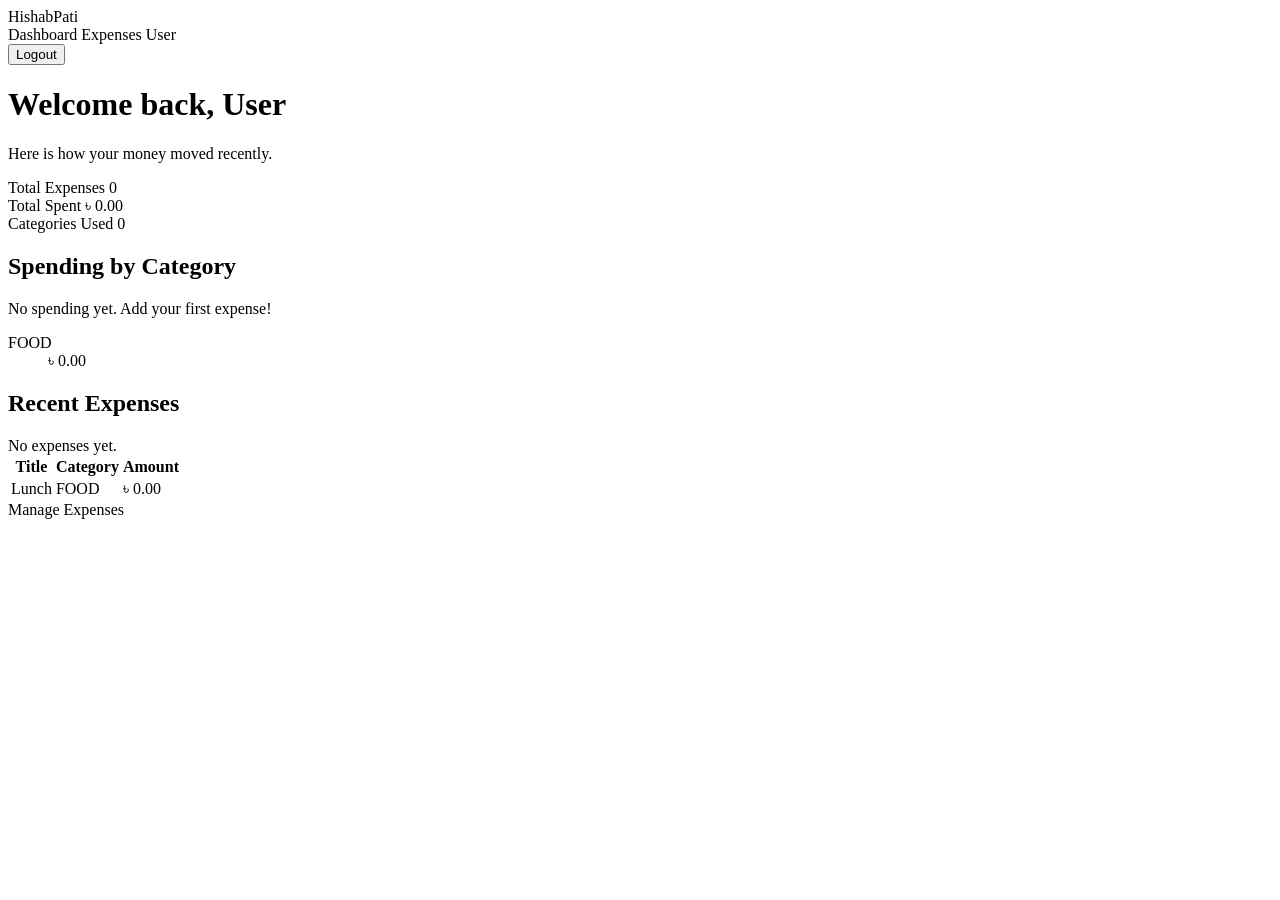
==== src/main/resources/templates/dashboard.html @ 8710046a "Initial commit: HishabPati expense tracker (Spring Boot 4.1.1, Thymeleaf, MongoDB, Security)" ====
<!DOCTYPE html>
<html lang="en" xmlns:th="http://www.thymeleaf.org">
<head>
    <meta charset="UTF-8">
    <meta name="viewport" content="width=device-width, initial-scale=1.0">
    <title>Dashboard - HishabPati</title>
    <link rel="stylesheet" th:href="@{/css/style.css}">
</head>
<body>
<nav class="navbar">
    <div class="navbar-inner">
        <a class="brand" th:href="@{/dashboard}">HishabPati</a>
        <div class="nav-links">
            <a class="active" th:href="@{/dashboard}">Dashboard</a>
            <a th:href="@{/expenses}">Expenses</a>
            <span class="nav-user" th:text="${user.name}">User</span>
            <form class="inline-form" th:action="@{/logout}" method="post">
                <button class="btn btn-ghost" type="submit">Logout</button>
            </form>
        </div>
    </div>
</nav>

<main class="container">
    <h1 class="page-title">Welcome back, <span th:text="${user.name}">User</span></h1>
    <p class="page-subtitle">Here is how your money moved recently.</p>

    <div class="stats">
        <div class="stat-card">
            <span class="stat-label">Total Expenses</span>
            <span class="stat-value" th:text="${metrics.totalExpenses}">0</span>
        </div>
        <div class="stat-card">
            <span class="stat-label">Total Spent</span>
            <span class="stat-value accent" th:text="${'৳ ' + #numbers.formatDecimal(metrics.totalSpent, 1, 2)}">৳ 0.00</span>
        </div>
        <div class="stat-card">
            <span class="stat-label">Categories Used</span>
            <span class="stat-value" th:text="${metrics.categoryTotals.size()}">0</span>
        </div>
    </div>

    <div class="grid-2">
        <section class="card">
            <h2>Spending by Category</h2>
            <div class="empty" th:if="${#lists.isEmpty(metrics.categoryTotals)}">
                No spending yet. Add your first expense!
            </div>
            <dl class="breakdown" th:if="${!#lists.isEmpty(metrics.categoryTotals)}">
                <div class="breakdown-row" th:each="cat : ${metrics.categoryTotals}">
                    <dt th:text="${cat.category}">FOOD</dt>
                    <div class="bar-wrapper">
                        <div class="bar" th:style="'width:' + (${cat.total} * 100 / ${metrics.totalSpent}) + '%'"></div>
                    </div>
                    <dd th:text="${'৳ ' + #numbers.formatDecimal(cat.total, 1, 2)}">৳ 0.00</dd>
                </div>
            </dl>
        </section>

        <section class="card">
            <h2>Recent Expenses</h2>
            <div class="empty" th:if="${#lists.isEmpty(recentExpenses)}">No expenses yet.</div>
            <table class="table" th:if="${!#lists.isEmpty(recentExpenses)}">
                <thead>
                <tr>
                    <th>Title</th>
                    <th>Category</th>
                    <th>Amount</th>
                </tr>
                </thead>
                <tbody>
                <tr th:each="expense : ${recentExpenses}">
                    <td th:text="${expense.title}">Lunch</td>
                    <td><span class="badge" th:text="${expense.category}">FOOD</span></td>
                    <td th:text="${'৳ ' + #numbers.formatDecimal(expense.amount, 1, 2)}">৳ 0.00</td>
                </tr>
                </tbody>
            </table>
            <a class="btn btn-primary" th:href="@{/expenses}">Manage Expenses</a>
        </section>
    </div>
</main>
</body>
</html>
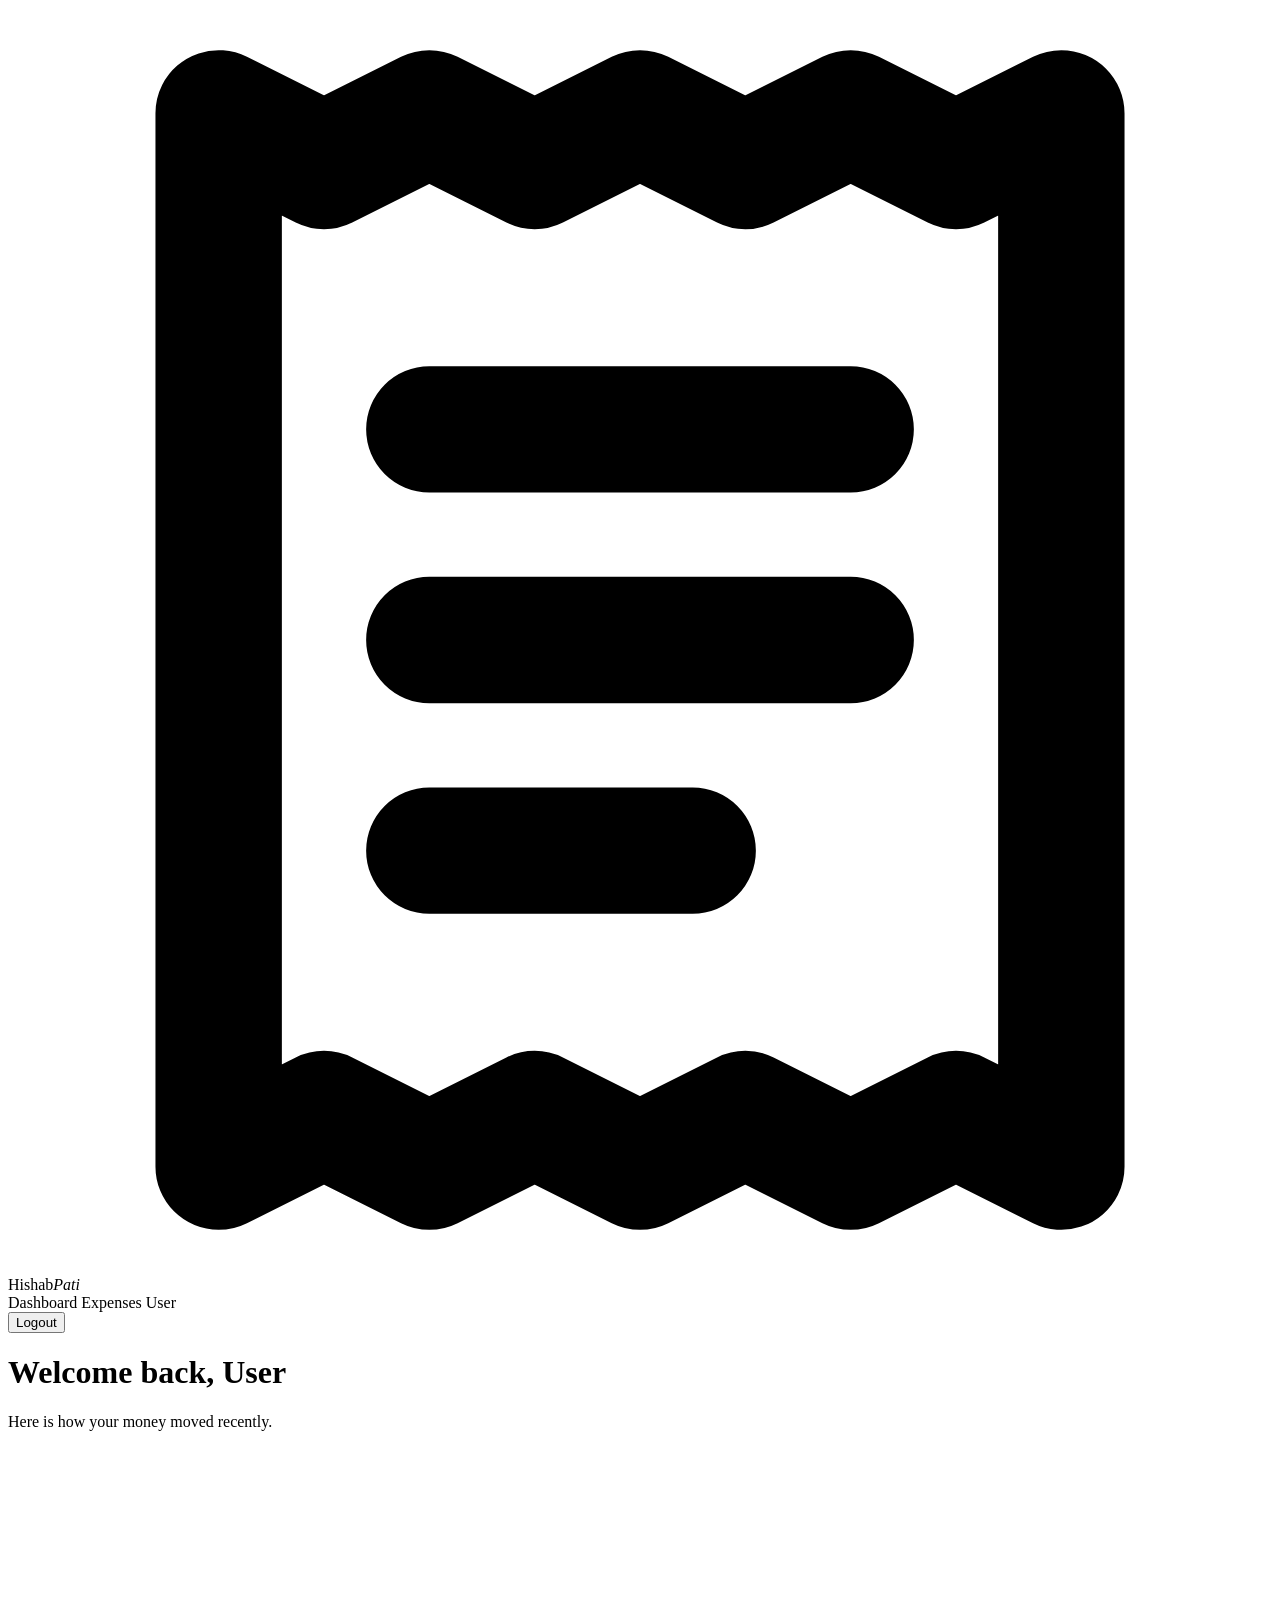
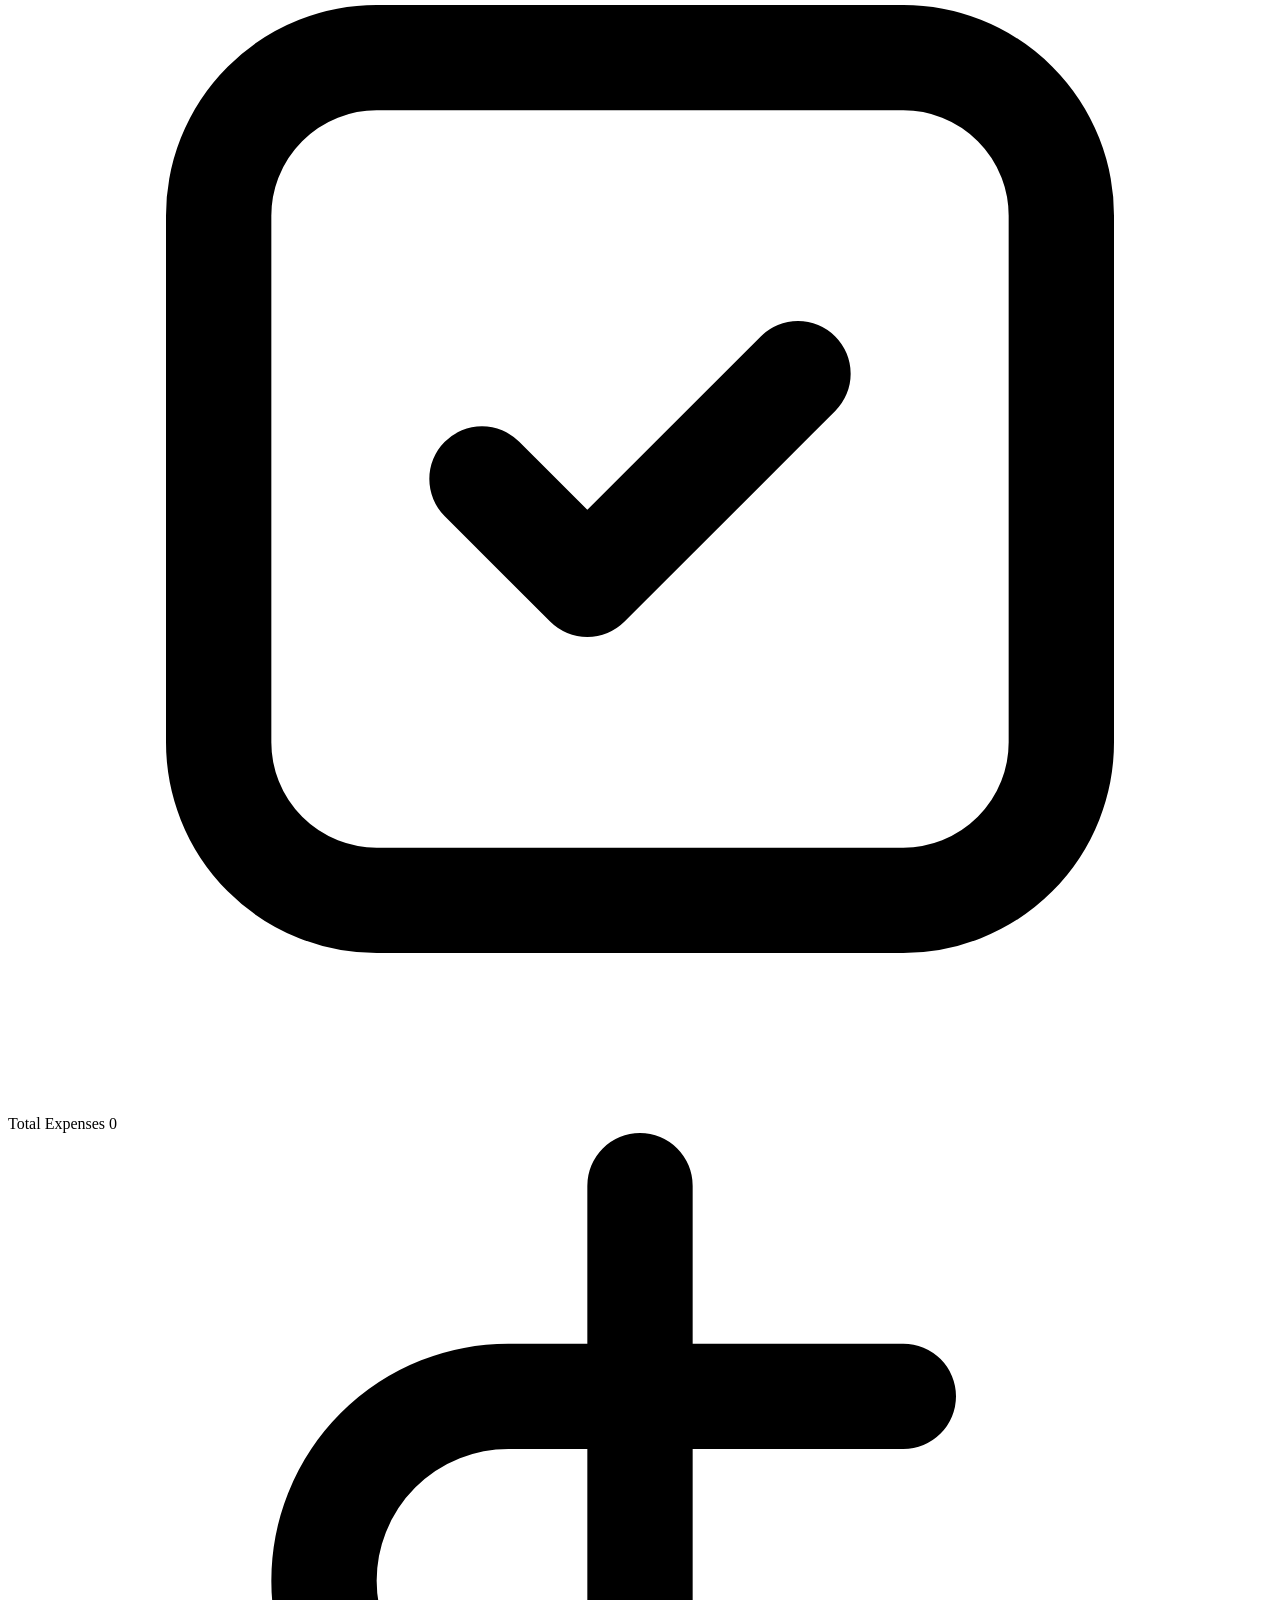
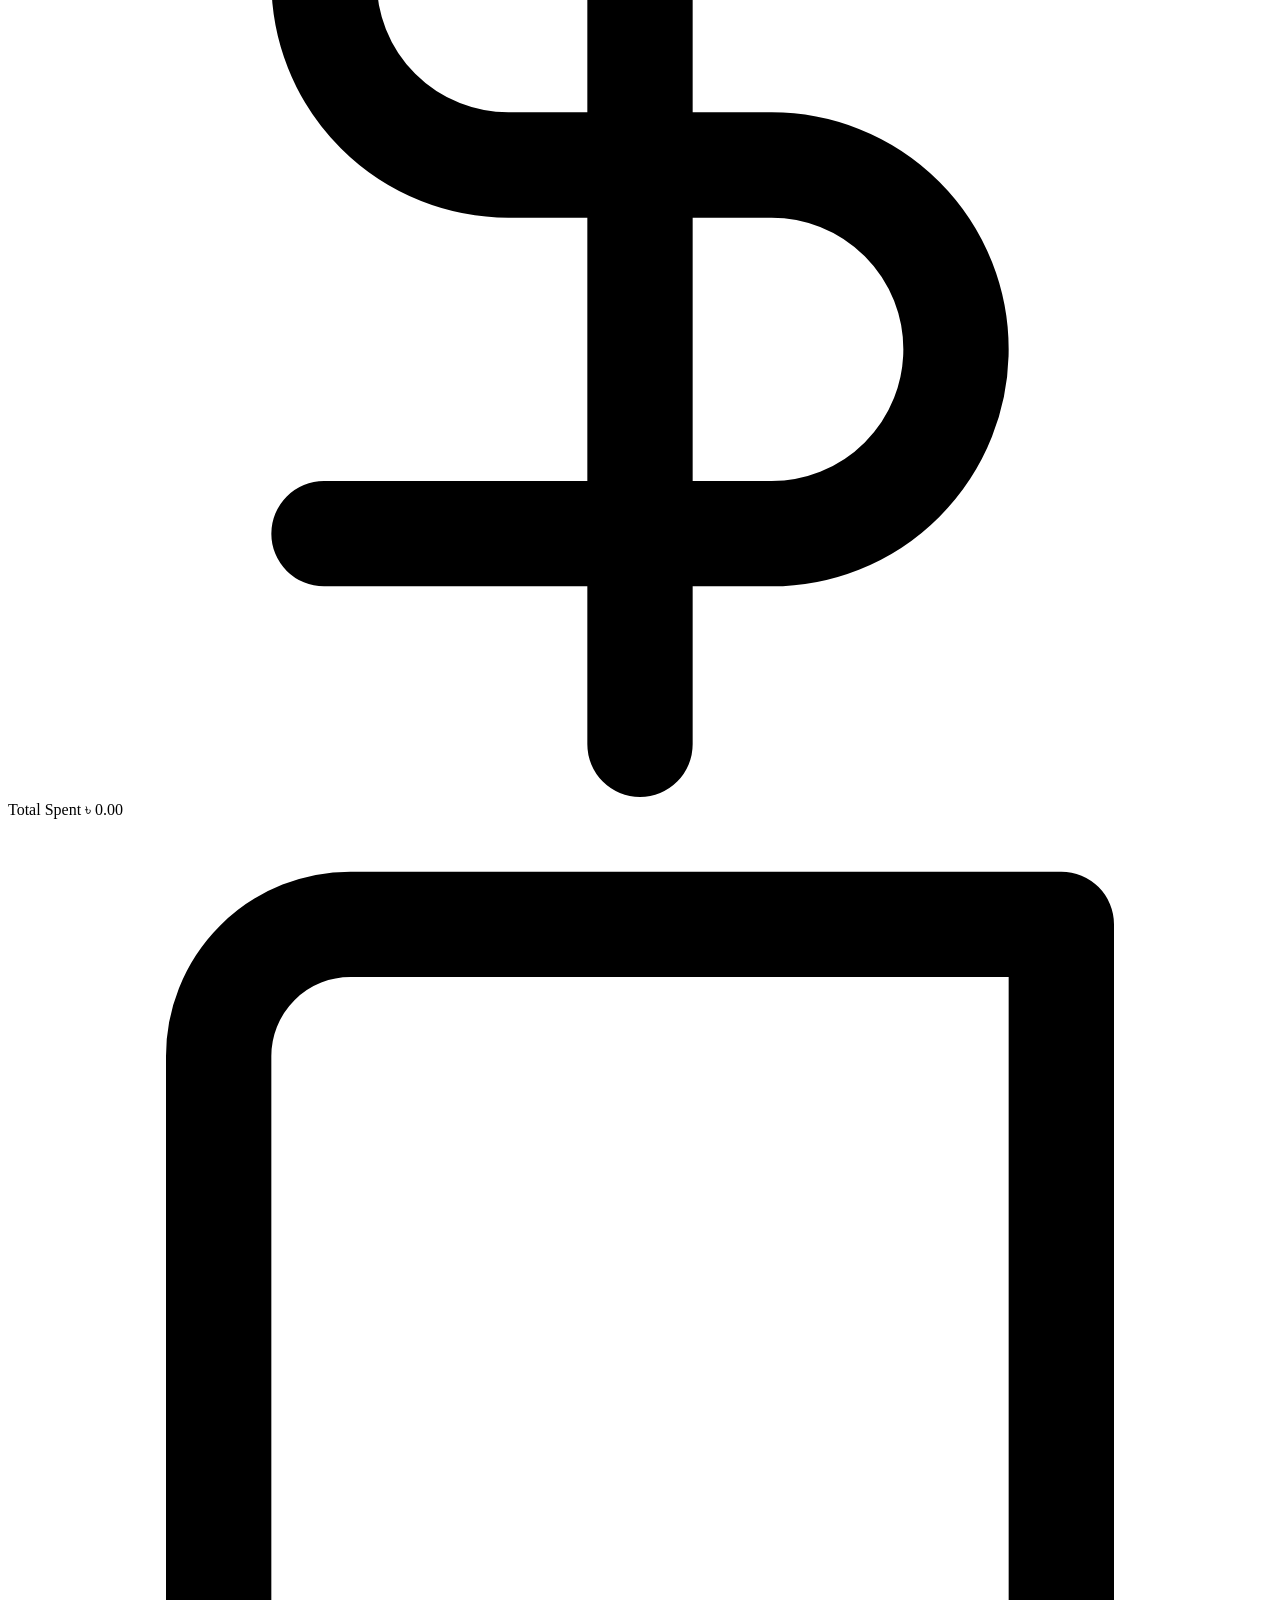
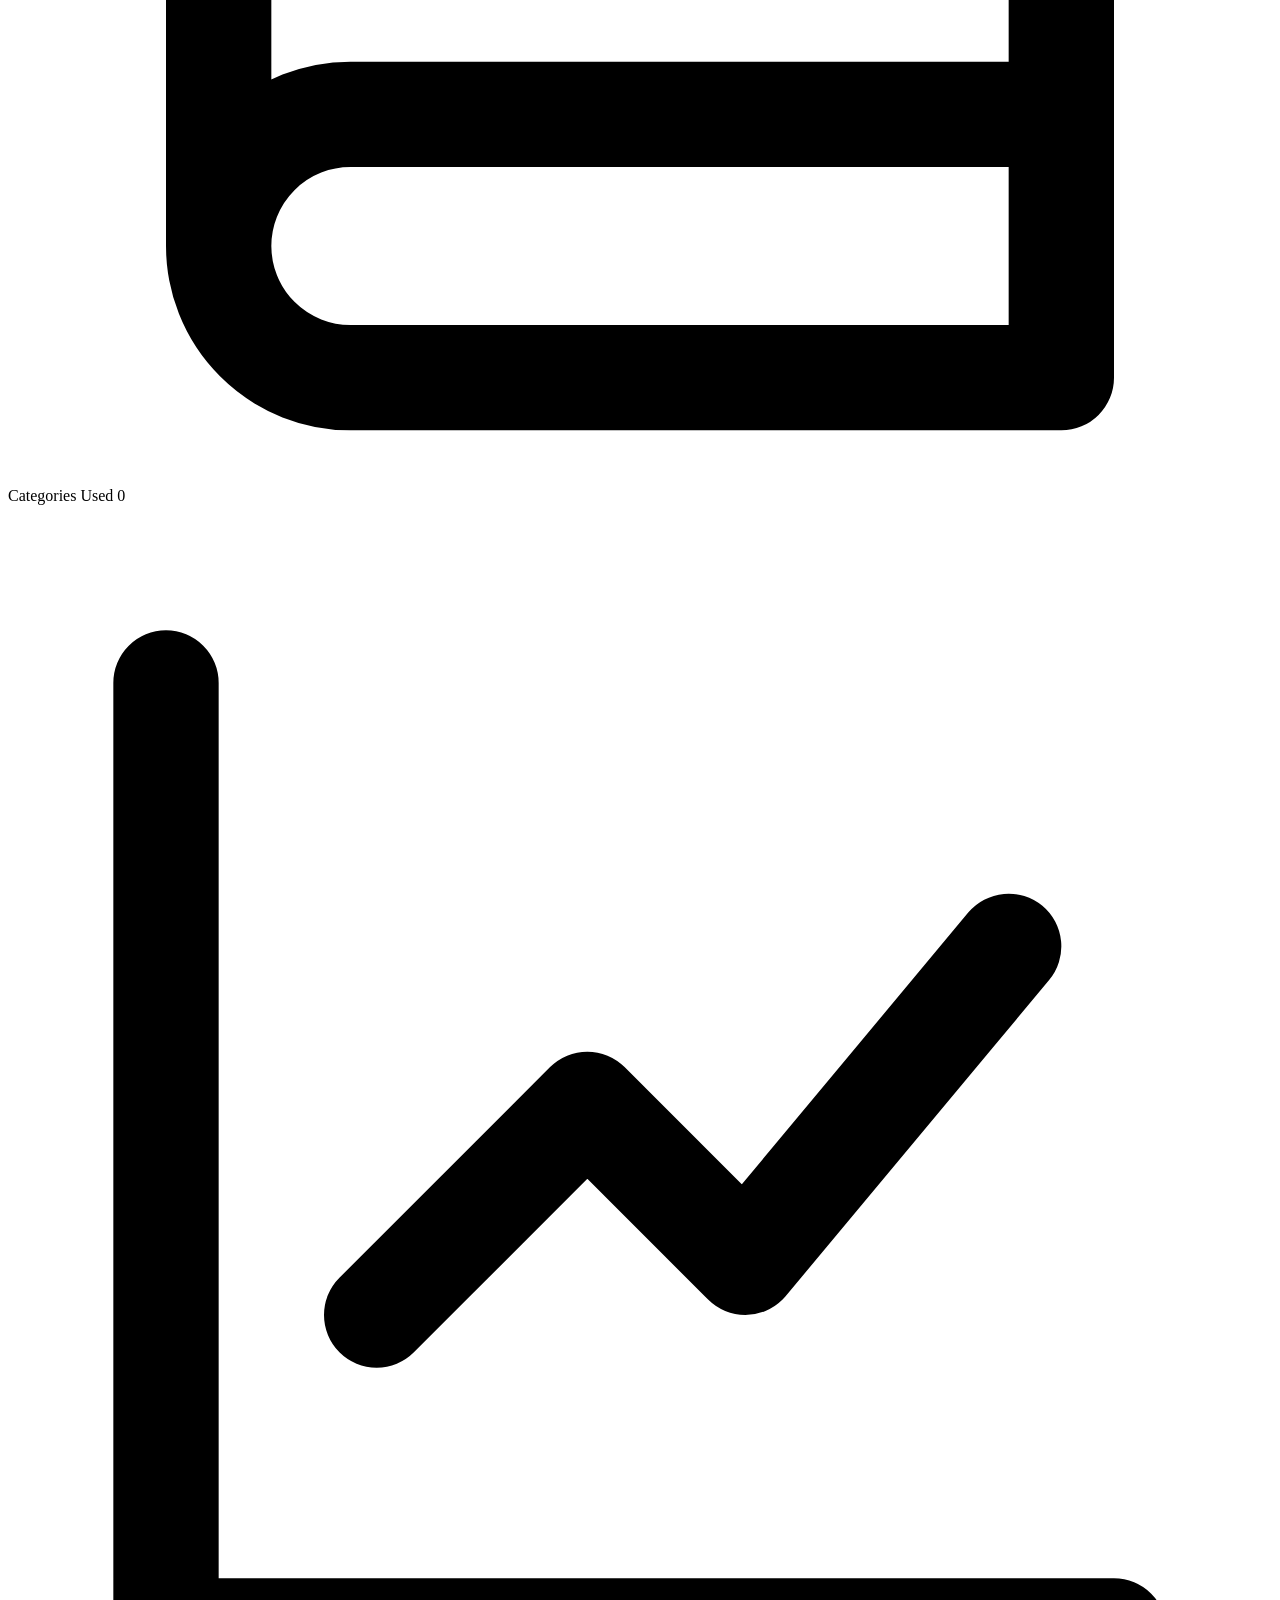
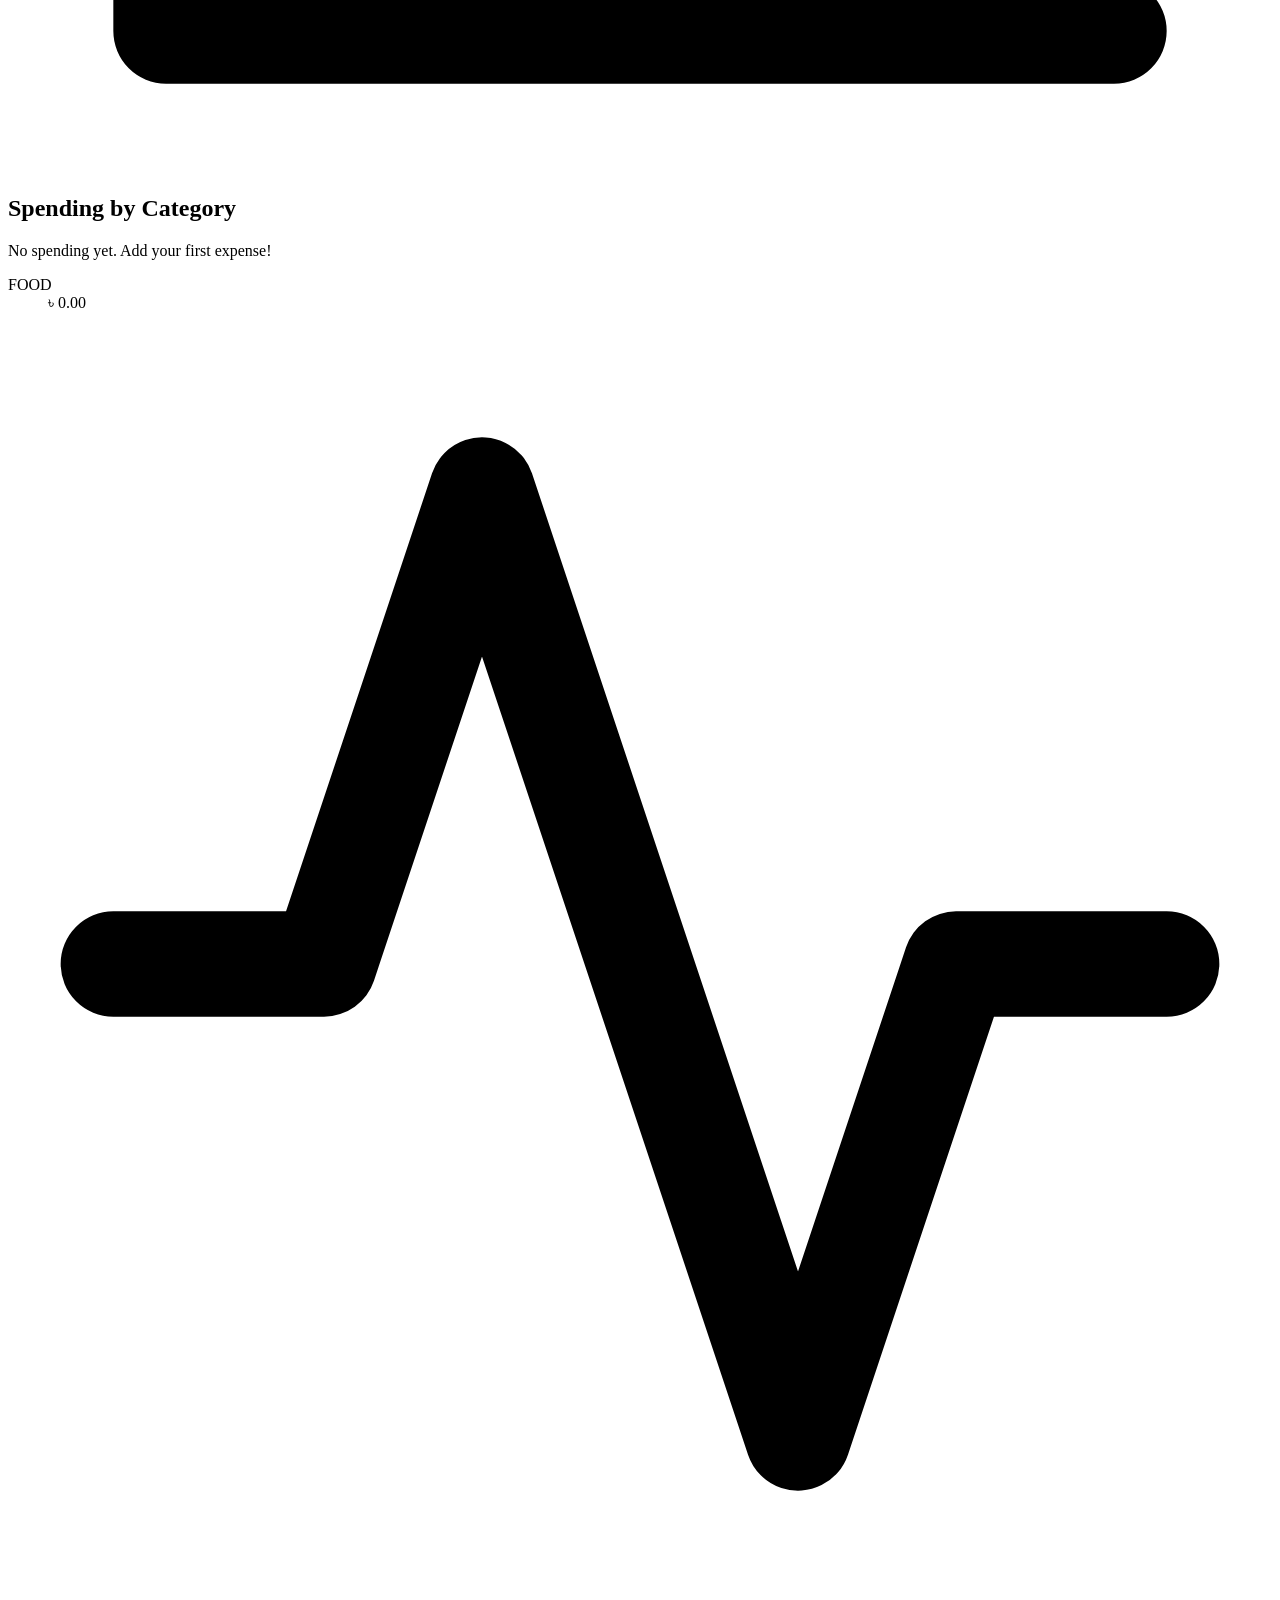
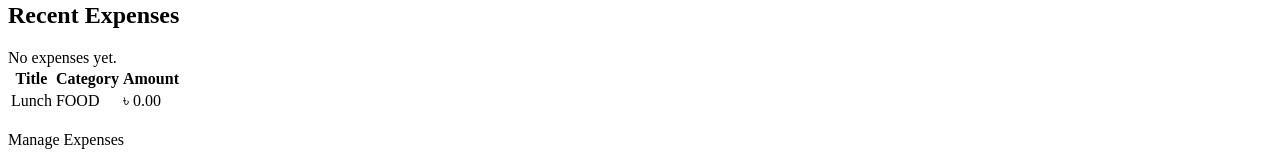
==== commit 5de14fed: "Redesign frontend: premium dark theme, logos, icons and animations - Rewrite landing page with anima" ====
--- a/src/main/resources/templates/dashboard.html
+++ b/src/main/resources/templates/dashboard.html
@@ -7,9 +7,24 @@
     <link rel="stylesheet" th:href="@{/css/style.css}">
 </head>
 <body>
+<div class="backdrop" aria-hidden="true">
+    <div class="blob a"></div>
+    <div class="blob b"></div>
+    <div class="blob c"></div>
+</div>
+<div class="grid-overlay" aria-hidden="true"></div>
+
 <nav class="navbar">
     <div class="navbar-inner">
-        <a class="brand" th:href="@{/dashboard}">HishabPati</a>
+        <a class="brand" th:href="@{/dashboard}">
+            <span class="logo-wrap">
+                <svg viewBox="0 0 24 24" fill="none" stroke="currentColor" stroke-width="2.4" stroke-linecap="round" stroke-linejoin="round">
+                    <path d="M4 2v20l2-1 2 1 2-1 2 1 2-1 2 1 2-1 2 1V2l-2 1-2-1-2 1-2-1-2 1-2-1-2 1-2-1z"/>
+                    <path d="M8 8h8M8 12h8M8 16h5"/>
+                </svg>
+            </span>
+            Hishab<em>Pati</em>
+        </a>
         <div class="nav-links">
             <a class="active" th:href="@{/dashboard}">Dashboard</a>
             <a th:href="@{/expenses}">Expenses</a>
@@ -22,27 +37,55 @@
 </nav>
 
 <main class="container">
-    <h1 class="page-title">Welcome back, <span th:text="${user.name}">User</span></h1>
+    <h1 class="page-title">Welcome back, <span class="gradient-text" th:text="${user.name}">User</span></h1>
     <p class="page-subtitle">Here is how your money moved recently.</p>
 
     <div class="stats">
         <div class="stat-card">
-            <span class="stat-label">Total Expenses</span>
-            <span class="stat-value" th:text="${metrics.totalExpenses}">0</span>
+            <span class="stat-icon">
+                <svg viewBox="0 0 24 24" fill="none" stroke="currentColor" stroke-width="2" stroke-linecap="round" stroke-linejoin="round">
+                    <rect x="4" y="4" width="16" height="16" rx="3"/><path d="M9 12l2 2 4-4"/>
+                </svg>
+            </span>
+            <span class="stat-body">
+                <span class="stat-label">Total Expenses</span>
+                <span class="stat-value" th:text="${metrics.totalExpenses}">0</span>
+            </span>
         </div>
         <div class="stat-card">
-            <span class="stat-label">Total Spent</span>
-            <span class="stat-value accent" th:text="${'৳ ' + #numbers.formatDecimal(metrics.totalSpent, 1, 2)}">৳ 0.00</span>
+            <span class="stat-icon">
+                <svg viewBox="0 0 24 24" fill="none" stroke="currentColor" stroke-width="2" stroke-linecap="round" stroke-linejoin="round">
+                    <path d="M12 1v22M17 5H9.5a3.5 3.5 0 0 0 0 7h5a3.5 3.5 0 0 1 0 7H6"/>
+                </svg>
+            </span>
+            <span class="stat-body">
+                <span class="stat-label">Total Spent</span>
+                <span class="stat-value accent" th:text="${'৳ ' + #numbers.formatDecimal(metrics.totalSpent, 1, 2)}">৳ 0.00</span>
+            </span>
         </div>
         <div class="stat-card">
-            <span class="stat-label">Categories Used</span>
-            <span class="stat-value" th:text="${metrics.categoryTotals.size()}">0</span>
+            <span class="stat-icon">
+                <svg viewBox="0 0 24 24" fill="none" stroke="currentColor" stroke-width="2" stroke-linecap="round" stroke-linejoin="round">
+                    <path d="M4 19.5A2.5 2.5 0 0 1 6.5 17H20M4 19.5A2.5 2.5 0 0 0 6.5 22H20V2H6.5A2.5 2.5 0 0 0 4 4.5v15z"/>
+                </svg>
+            </span>
+            <span class="stat-body">
+                <span class="stat-label">Categories Used</span>
+                <span class="stat-value" th:text="${metrics.categoryTotals.size()}">0</span>
+            </span>
         </div>
     </div>
 
     <div class="grid-2">
         <section class="card">
-            <h2>Spending by Category</h2>
+            <h2>
+                <span class="card-ico">
+                    <svg viewBox="0 0 24 24" fill="none" stroke="currentColor" stroke-width="2" stroke-linecap="round" stroke-linejoin="round">
+                        <path d="M3 3v18h18M7 15l4-4 3 3 5-6"/>
+                    </svg>
+                </span>
+                Spending by Category
+            </h2>
             <div class="empty" th:if="${#lists.isEmpty(metrics.categoryTotals)}">
                 No spending yet. Add your first expense!
             </div>
@@ -58,25 +101,36 @@
         </section>
 
         <section class="card">
-            <h2>Recent Expenses</h2>
+            <h2>
+                <span class="card-ico amber">
+                    <svg viewBox="0 0 24 24" fill="none" stroke="currentColor" stroke-width="2" stroke-linecap="round" stroke-linejoin="round">
+                        <path d="M22 12h-4l-3 9L9 3l-3 9H2"/>
+                    </svg>
+                </span>
+                Recent Expenses
+            </h2>
             <div class="empty" th:if="${#lists.isEmpty(recentExpenses)}">No expenses yet.</div>
-            <table class="table" th:if="${!#lists.isEmpty(recentExpenses)}">
-                <thead>
-                <tr>
-                    <th>Title</th>
-                    <th>Category</th>
-                    <th>Amount</th>
-                </tr>
-                </thead>
-                <tbody>
-                <tr th:each="expense : ${recentExpenses}">
-                    <td th:text="${expense.title}">Lunch</td>
-                    <td><span class="badge" th:text="${expense.category}">FOOD</span></td>
-                    <td th:text="${'৳ ' + #numbers.formatDecimal(expense.amount, 1, 2)}">৳ 0.00</td>
-                </tr>
-                </tbody>
-            </table>
-            <a class="btn btn-primary" th:href="@{/expenses}">Manage Expenses</a>
+            <div class="table-wrap" th:if="${!#lists.isEmpty(recentExpenses)}">
+                <table class="table">
+                    <thead>
+                    <tr>
+                        <th>Title</th>
+                        <th>Category</th>
+                        <th>Amount</th>
+                    </tr>
+                    </thead>
+                    <tbody>
+                    <tr th:each="expense : ${recentExpenses}">
+                        <td th:text="${expense.title}">Lunch</td>
+                        <td><span class="badge" th:text="${expense.category}">FOOD</span></td>
+                        <td class="amount" th:text="${'৳ ' + #numbers.formatDecimal(expense.amount, 1, 2)}">৳ 0.00</td>
+                    </tr>
+                    </tbody>
+                </table>
+            </div>
+            <div style="margin-top: 18px;">
+                <a class="btn btn-primary" th:href="@{/expenses}">Manage Expenses</a>
+            </div>
         </section>
     </div>
 </main>
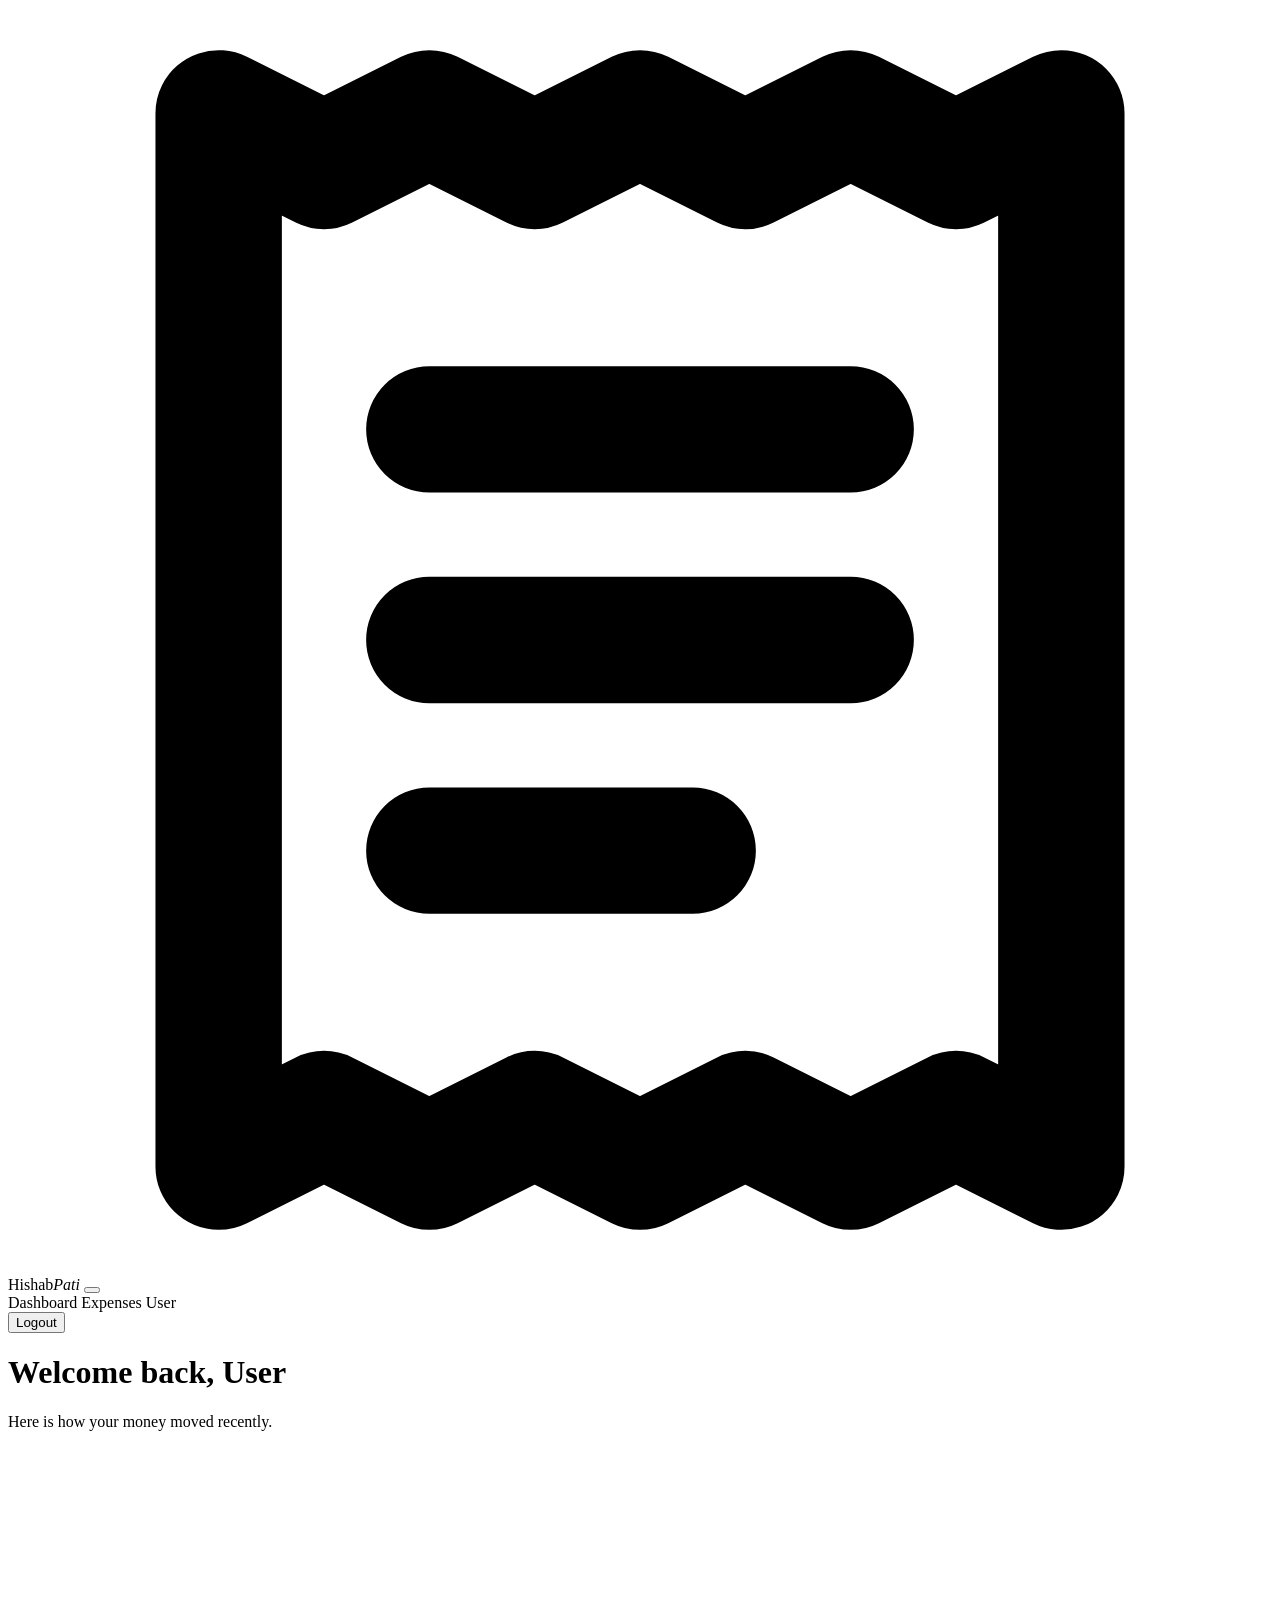
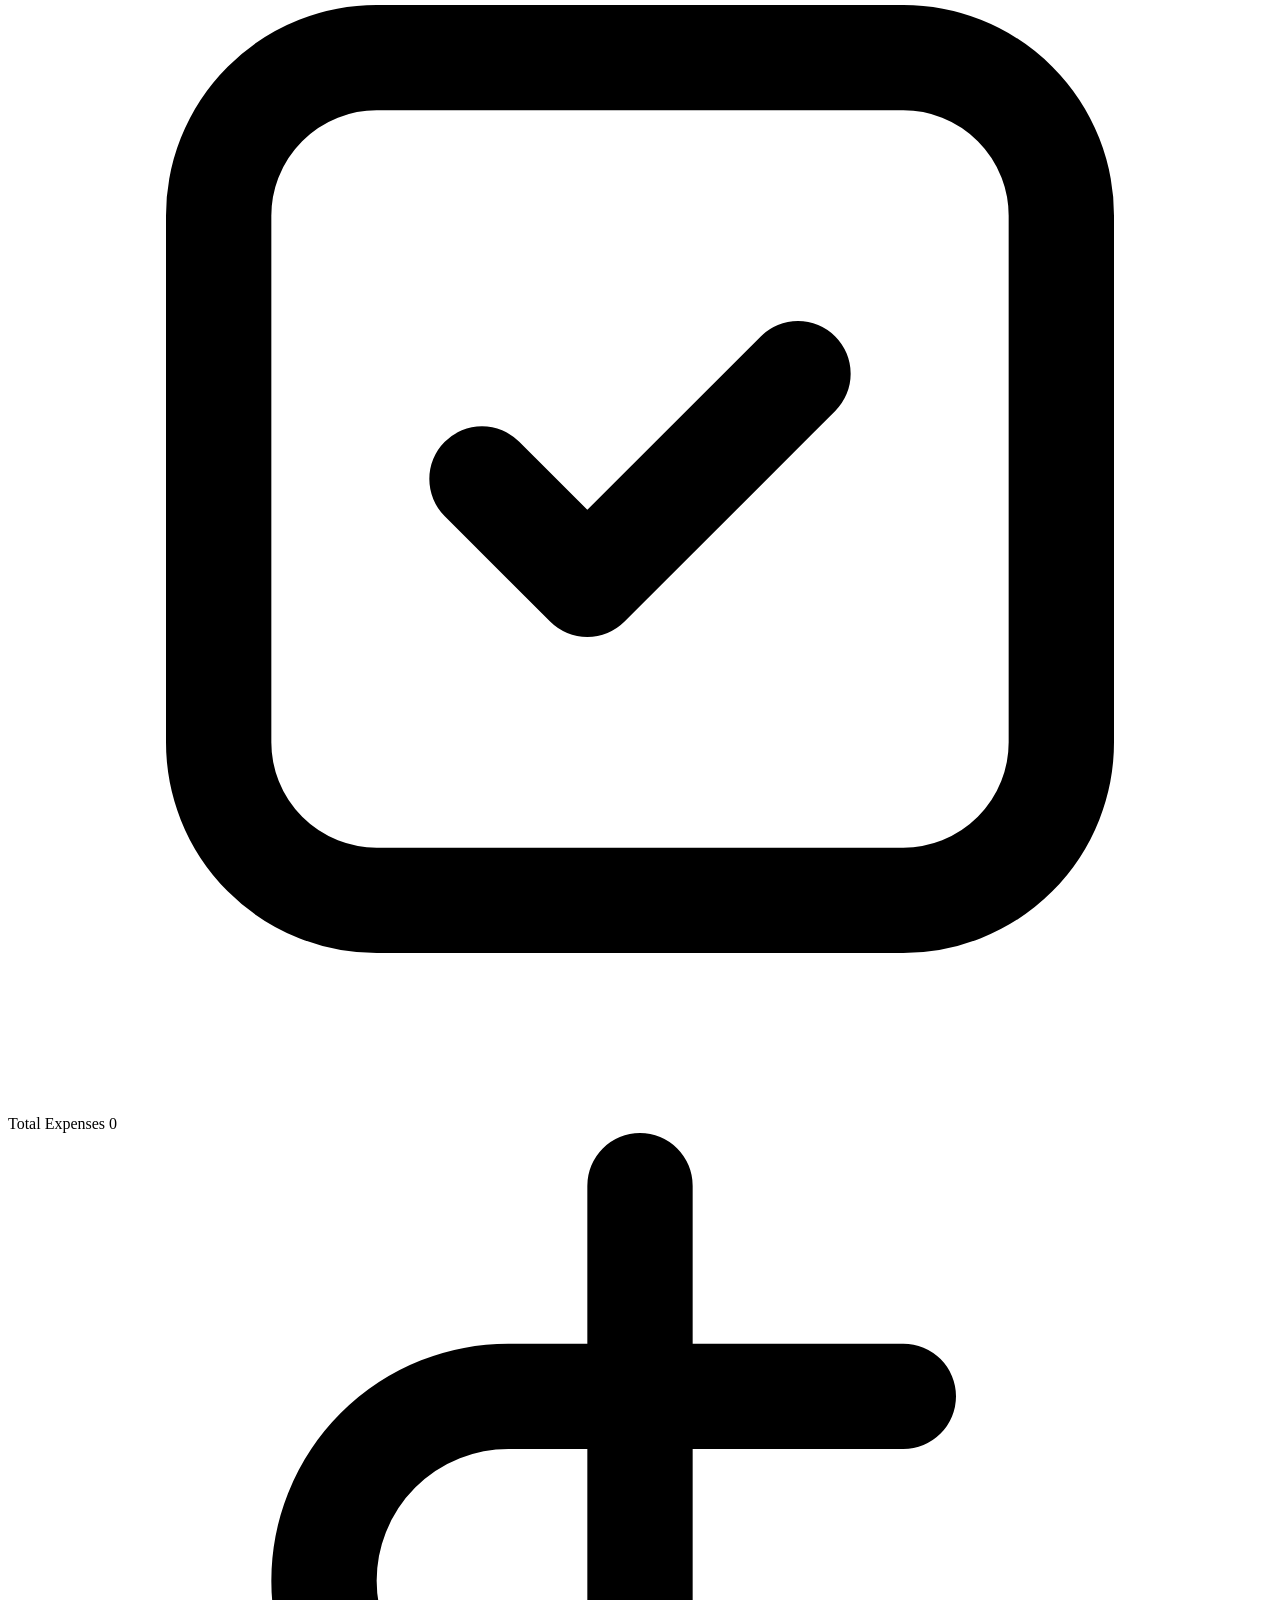
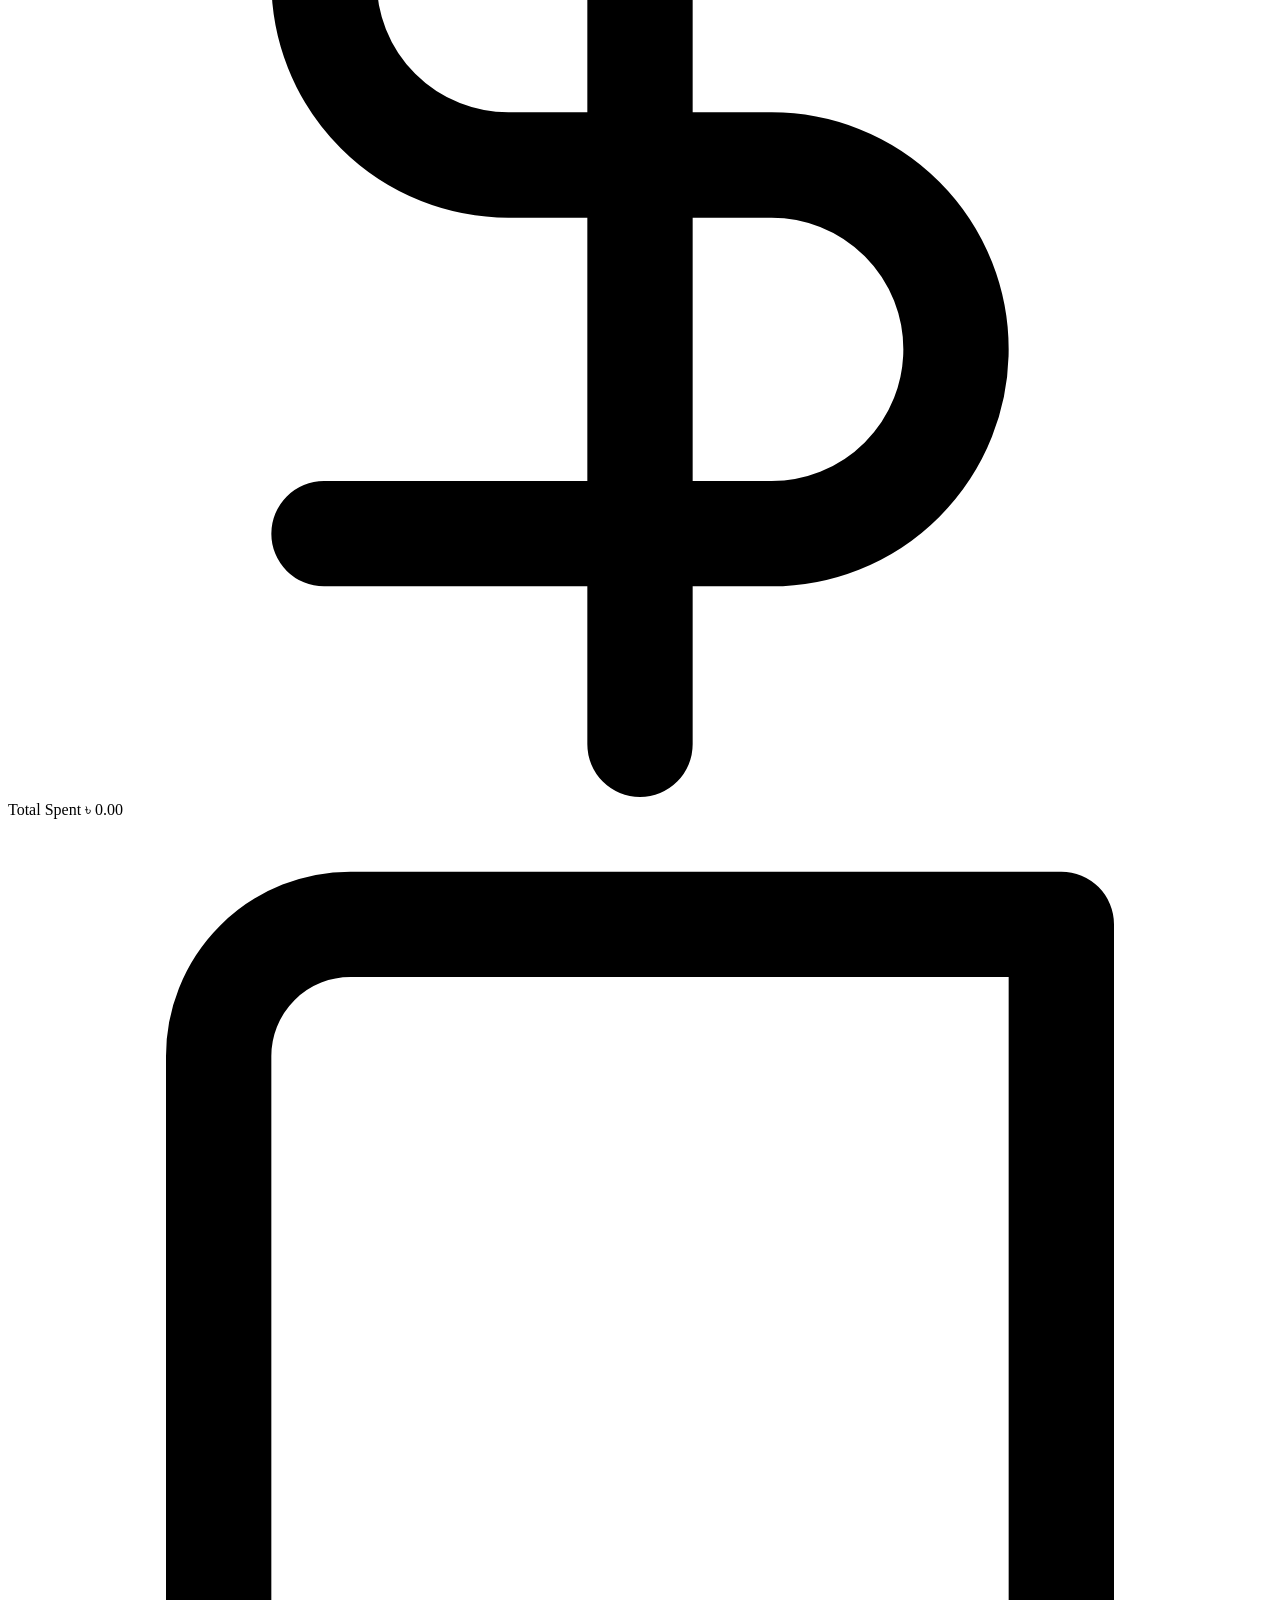
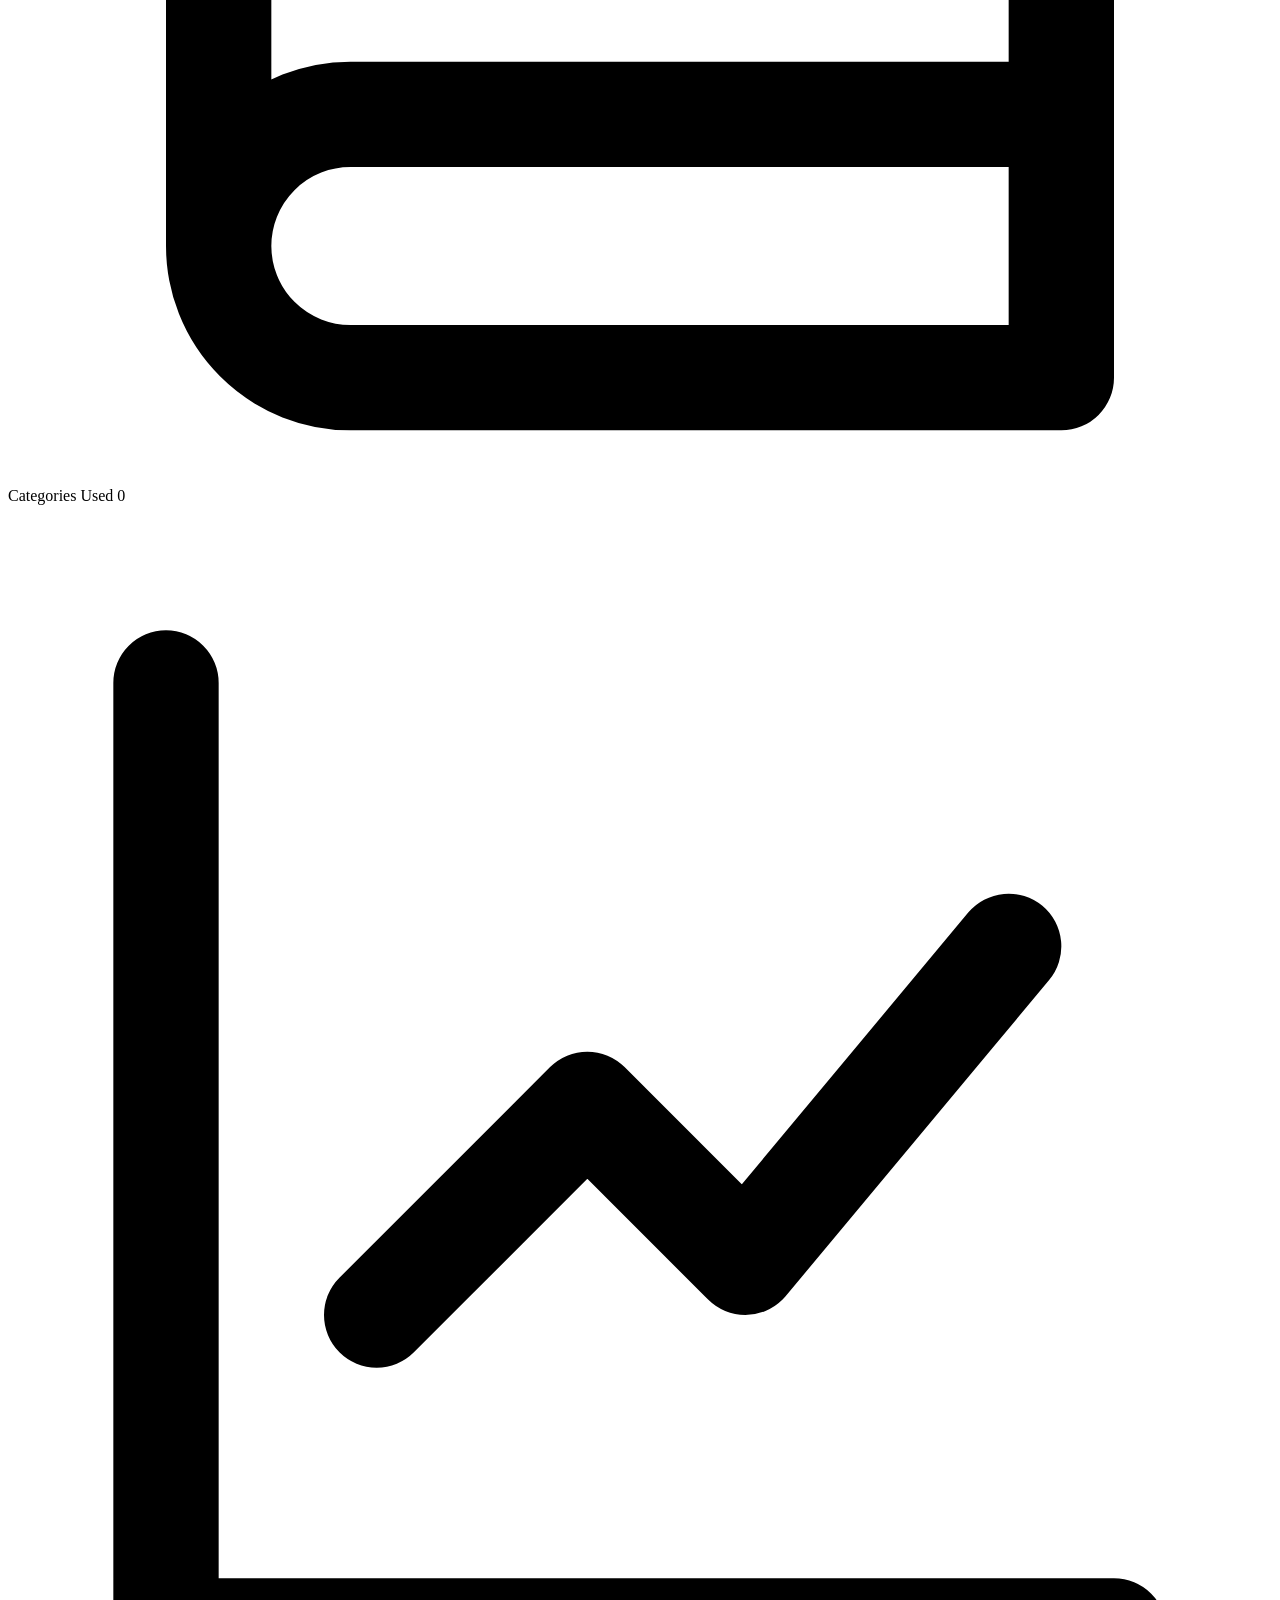
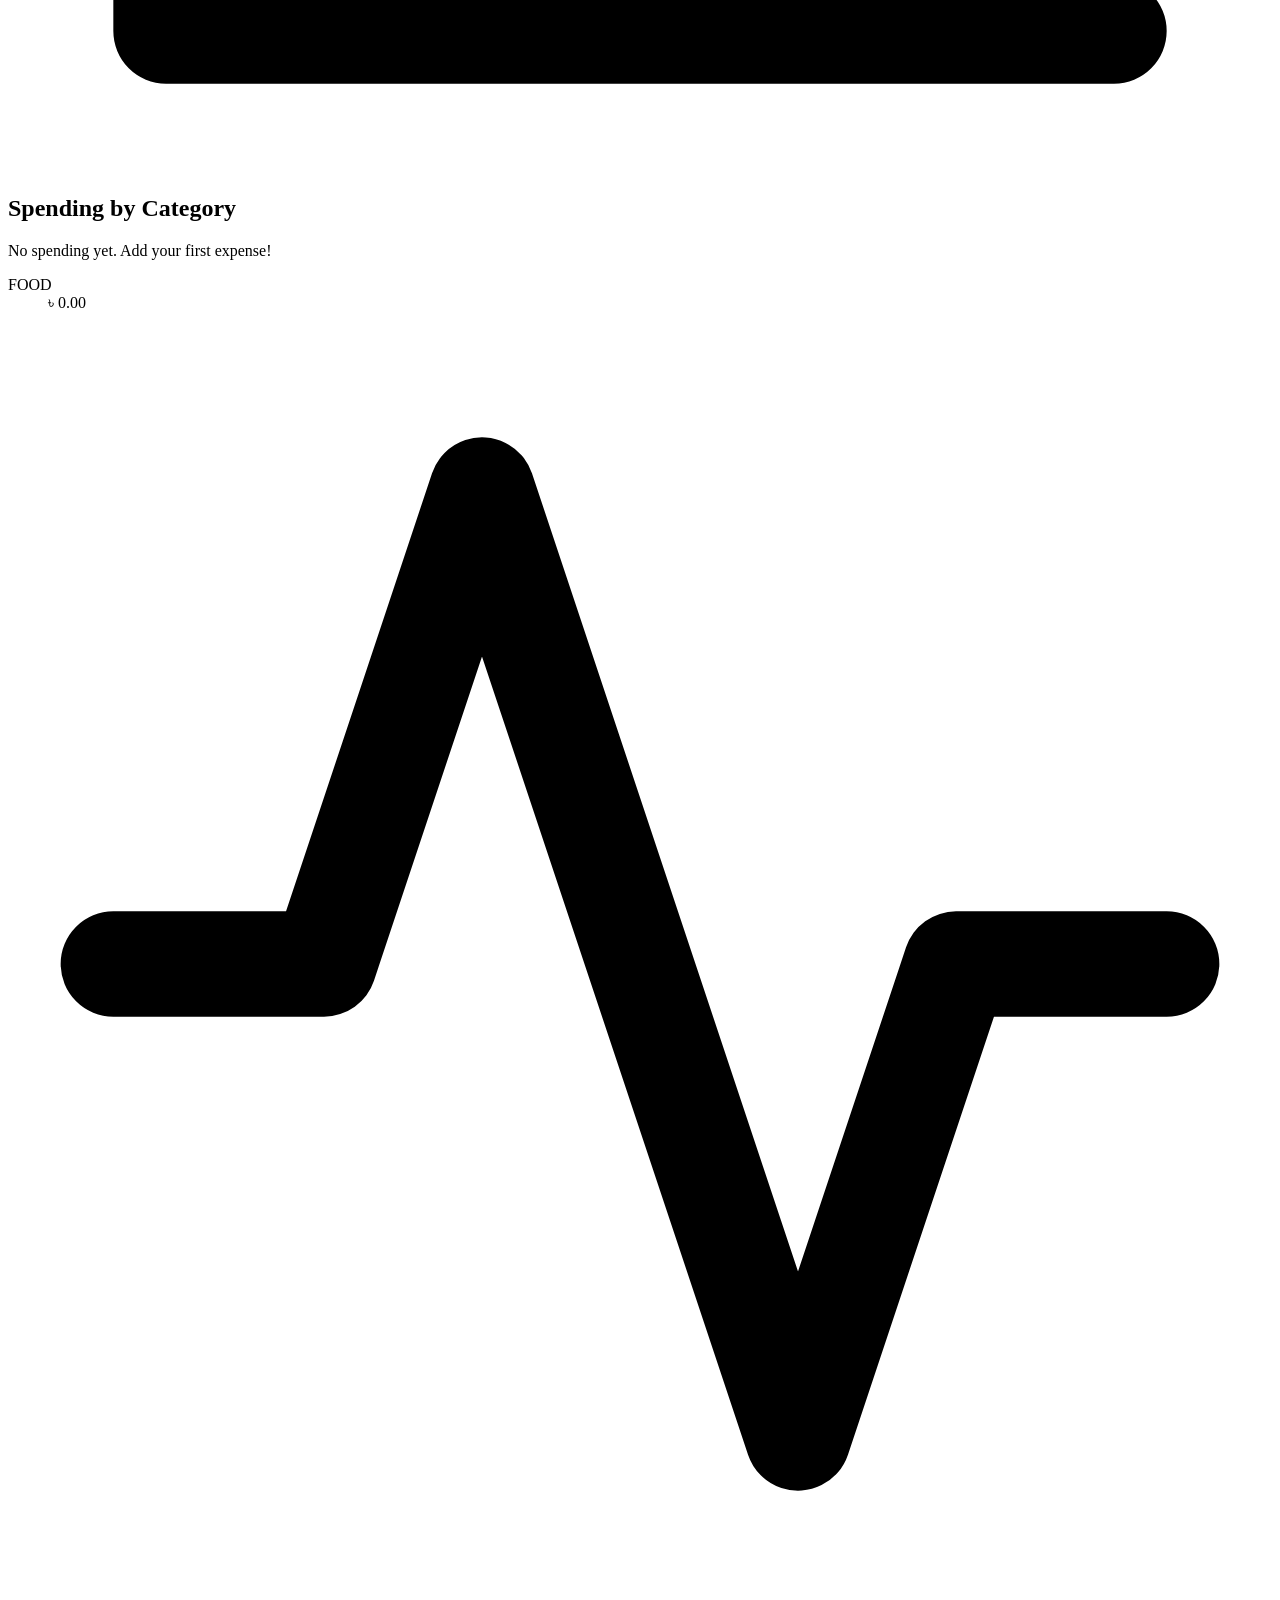
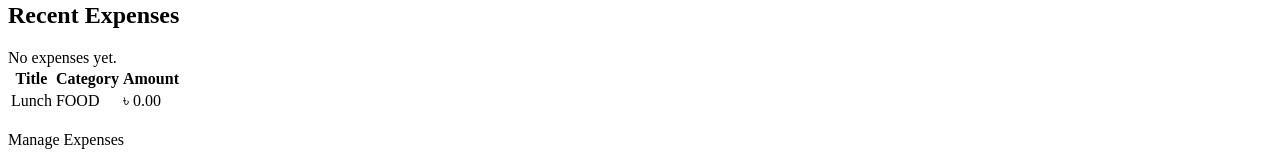
==== commit f6511bc9: "Optimize mobile experience: hamburger menus, responsive layout, dynamic stats - Add animated hamburg" ====
--- a/src/main/resources/templates/dashboard.html
+++ b/src/main/resources/templates/dashboard.html
@@ -25,13 +25,18 @@
             </span>
             Hishab<em>Pati</em>
         </a>
-        <div class="nav-links">
-            <a class="active" th:href="@{/dashboard}">Dashboard</a>
-            <a th:href="@{/expenses}">Expenses</a>
-            <span class="nav-user" th:text="${user.name}">User</span>
-            <form class="inline-form" th:action="@{/logout}" method="post">
-                <button class="btn btn-ghost" type="submit">Logout</button>
-            </form>
+        <button class="nav-toggle" id="navToggle" aria-label="Toggle menu" aria-expanded="false">
+            <span></span><span></span><span></span>
+        </button>
+        <div class="nav-menu" id="navMenu">
+            <div class="nav-links">
+                <a class="active" th:href="@{/dashboard}">Dashboard</a>
+                <a th:href="@{/expenses}">Expenses</a>
+                <span class="nav-user" th:text="${user.name}">User</span>
+                <form class="inline-form" th:action="@{/logout}" method="post">
+                    <button class="btn btn-ghost" type="submit">Logout</button>
+                </form>
+            </div>
         </div>
     </div>
 </nav>
@@ -49,7 +54,7 @@
             </span>
             <span class="stat-body">
                 <span class="stat-label">Total Expenses</span>
-                <span class="stat-value" th:text="${metrics.totalExpenses}">0</span>
+                <span class="stat-value" data-count="${metrics.totalExpenses}" th:text="${metrics.totalExpenses}">0</span>
             </span>
         </div>
         <div class="stat-card">
@@ -60,7 +65,7 @@
             </span>
             <span class="stat-body">
                 <span class="stat-label">Total Spent</span>
-                <span class="stat-value accent" th:text="${'৳ ' + #numbers.formatDecimal(metrics.totalSpent, 1, 2)}">৳ 0.00</span>
+                <span class="stat-value accent" data-count="${metrics.totalSpent}" data-money="true" th:text="${'৳ ' + #numbers.formatDecimal(metrics.totalSpent, 1, 2)}">৳ 0.00</span>
             </span>
         </div>
         <div class="stat-card">
@@ -71,7 +76,7 @@
             </span>
             <span class="stat-body">
                 <span class="stat-label">Categories Used</span>
-                <span class="stat-value" th:text="${metrics.categoryTotals.size()}">0</span>
+                <span class="stat-value" data-count="${metrics.categoryTotals.size()}" th:text="${metrics.categoryTotals.size()}">0</span>
             </span>
         </div>
     </div>
@@ -134,5 +139,62 @@
         </section>
     </div>
 </main>
+
+<script>
+    // Mobile menu toggle
+    var navToggle = document.getElementById('navToggle');
+    var navMenu = document.getElementById('navMenu');
+    function closeMenu() {
+        navMenu.classList.remove('open');
+        navToggle.classList.remove('active');
+        navToggle.setAttribute('aria-expanded', 'false');
+        document.body.style.overflow = '';
+    }
+    navToggle.addEventListener('click', function () {
+        var open = navMenu.classList.toggle('open');
+        navToggle.classList.toggle('active', open);
+        navToggle.setAttribute('aria-expanded', open ? 'true' : 'false');
+        document.body.style.overflow = open ? 'hidden' : '';
+    });
+    navMenu.querySelectorAll('a, form').forEach(function (el) {
+        el.addEventListener('click', closeMenu);
+    });
+    window.addEventListener('pointerdown', function (e) {
+        if (!navMenu.classList.contains('open')) return;
+        if (!navMenu.contains(e.target) && !navToggle.contains(e.target)) closeMenu();
+    });
+    window.addEventListener('resize', function () {
+        if (window.innerWidth > 900) closeMenu();
+    });
+
+    // Animated counters
+    var counters = document.querySelectorAll('[data-count]');
+    function animateCount(el, target, isMoney) {
+        var duration = 1400;
+        var start = null;
+        var step = function (ts) {
+            if (!start) start = ts;
+            var p = Math.min((ts - start) / duration, 1);
+            var eased = 1 - Math.pow(1 - p, 3);
+            var value = Math.floor(eased * target);
+            el.textContent = isMoney
+                ? '৳ ' + value.toLocaleString('en-US', { minimumFractionDigits: 2, maximumFractionDigits: 2 })
+                : value.toLocaleString('en-US');
+            if (p < 1) requestAnimationFrame(step);
+        };
+        requestAnimationFrame(step);
+    }
+    var cio = new IntersectionObserver(function (entries) {
+        entries.forEach(function (entry) {
+            if (!entry.isIntersecting) return;
+            var el = entry.target;
+            cio.unobserve(el);
+            setTimeout(function () {
+                animateCount(el, parseFloat(el.getAttribute('data-count')) || 0, el.hasAttribute('data-money'));
+            }, 150);
+        });
+    }, { threshold: 0.4 });
+    counters.forEach(function (el) { cio.observe(el); });
+</script>
 </body>
 </html>
